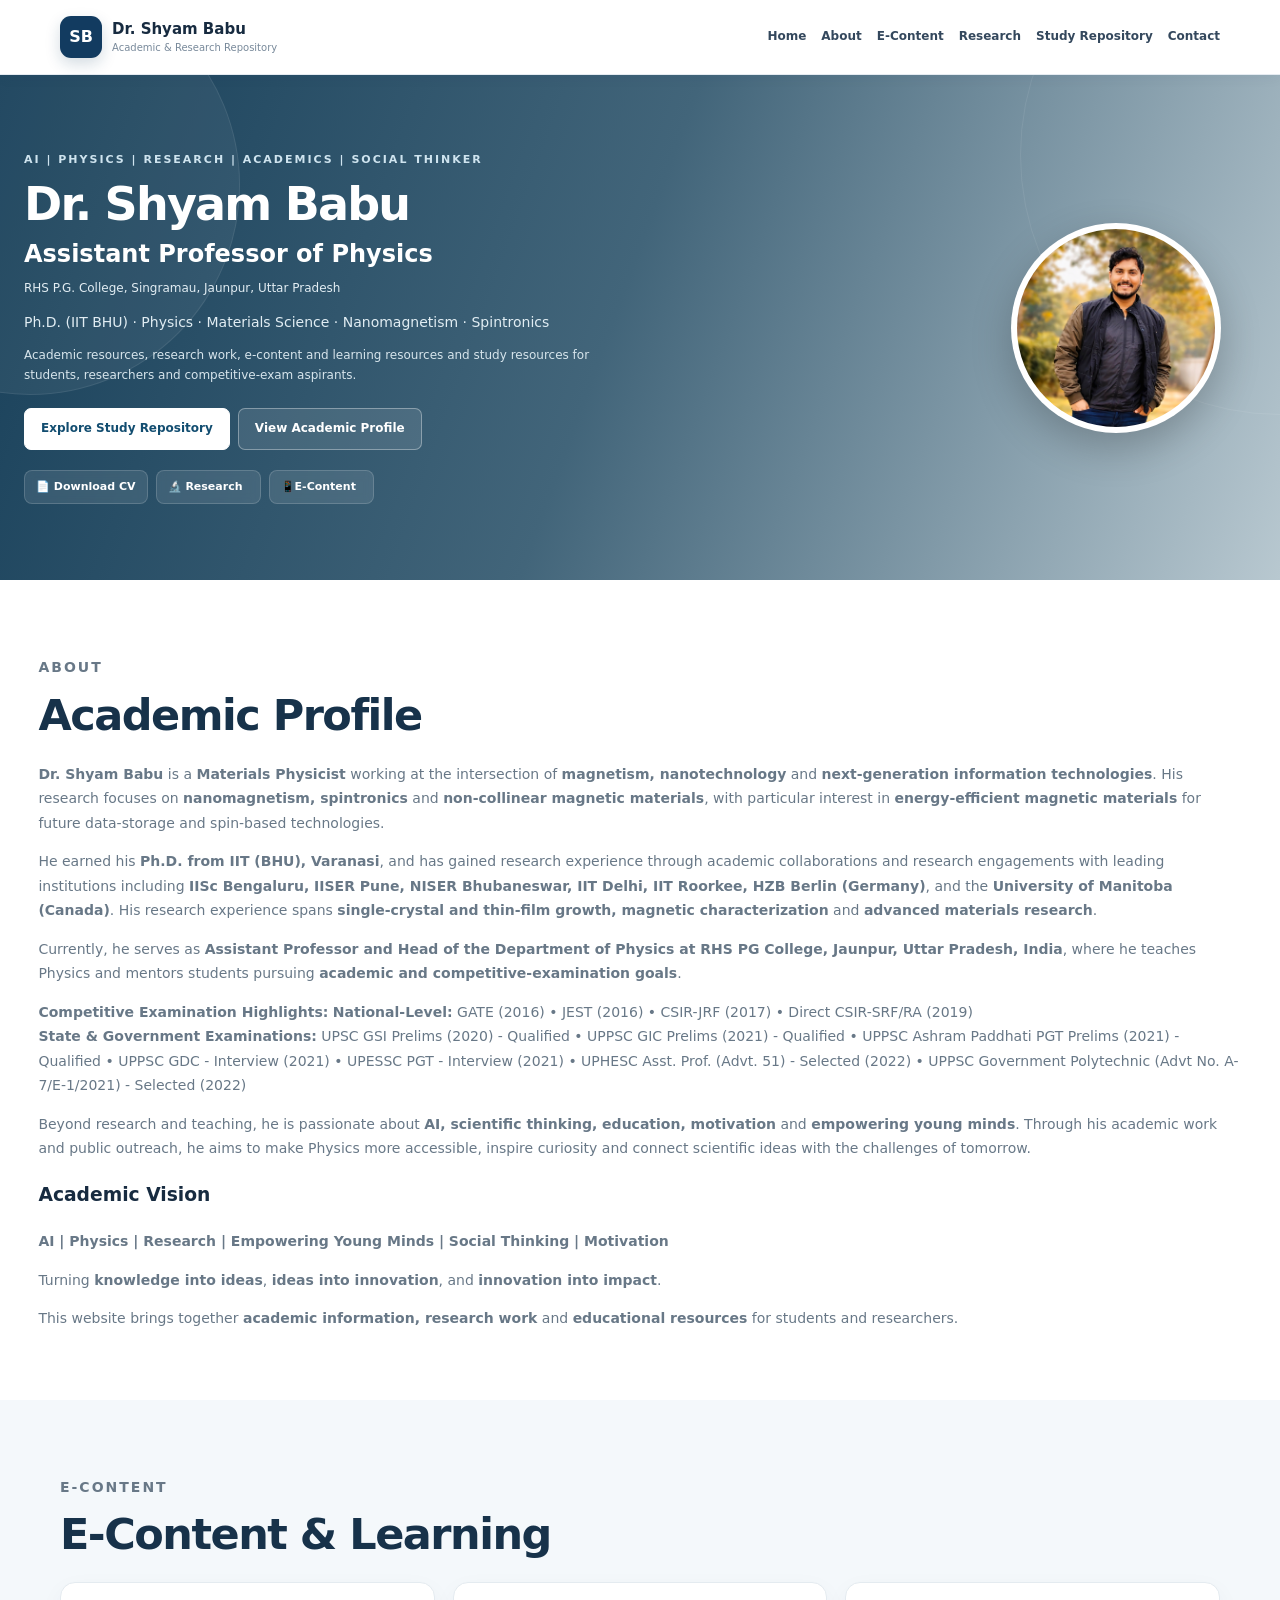
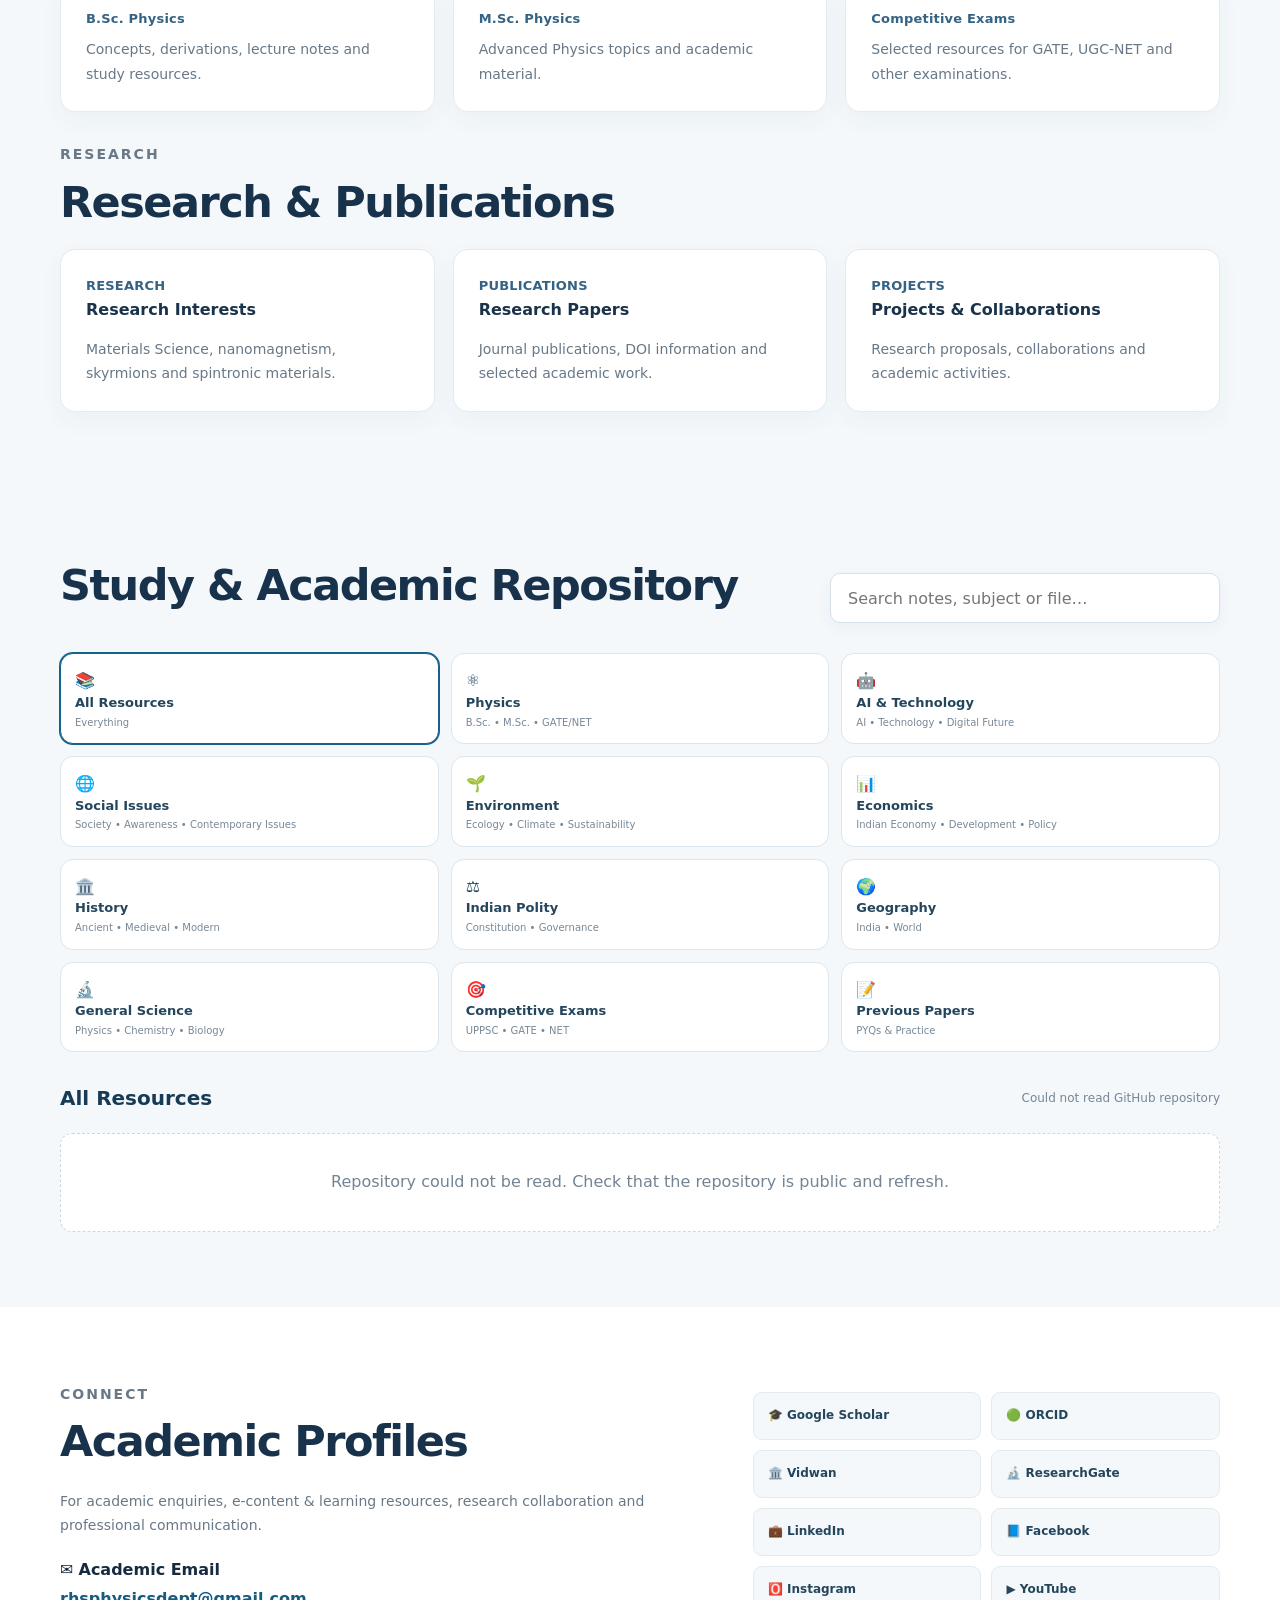
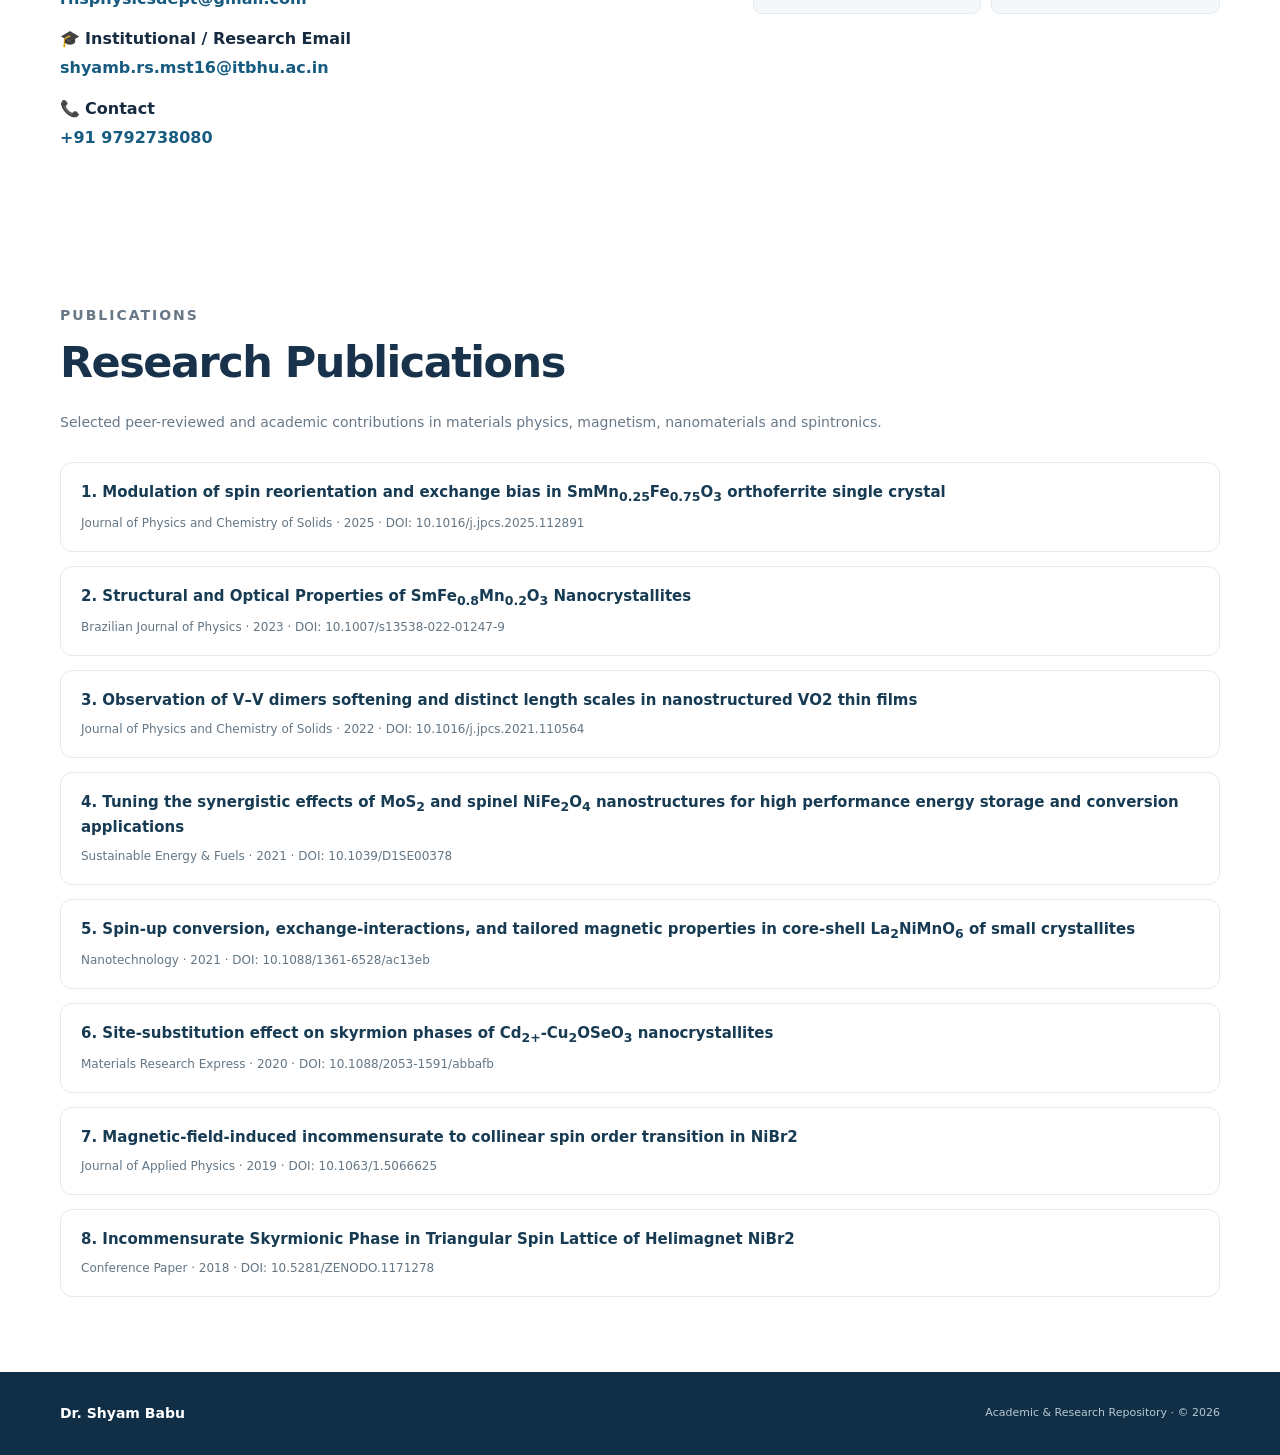
==== index.html @ 3d2bdc1f "Change PDF links to Google Drive Updated PDF links to point to Google Drive instead of GitHub." ====
<!doctype html>
<html lang="en">
<head>
<meta charset="utf-8">

<meta name="viewport"
      content="width=device-width, initial-scale=1">

<!-- Primary SEO -->
<title>Dr. Shyam Babu | Assistant Professor of Physics | Academic & Research</title>

<meta name="description"
      content="Dr. Shyam Babu, Assistant Professor of Physics at RHS P.G. College, Jaunpur. Explore academic profile, research publications, nanomagnetism, spintronics, e-content and learning resources and study materials.">

<meta name="author" content="Dr. Shyam Babu">

<meta name="robots"
      content="index, follow">

<!-- Canonical URL -->
<link rel="canonical"
      href="https://drshyambabu.in/">

<!-- Open Graph / Facebook / WhatsApp -->
<meta property="og:type"
      content="website">

<meta property="og:title"
      content="Dr. Shyam Babu | Assistant Professor of Physics">

<meta property="og:description"
      content="Academic profile, research publications, e-content and learning resources and study materials of Dr. Shyam Babu.">

<meta property="og:url"
      content="https://drshyambabu.in/">

<meta property="og:image"
      content="https://drshyambabu.in/profile.jpg">

<meta property="og:image:alt"
      content="Dr. Shyam Babu">

<meta property="og:site_name"
      content="Dr. Shyam Babu">

<!-- Twitter / X -->
<meta name="twitter:card"
      content="summary_large_image">

<meta name="twitter:title"
      content="Dr. Shyam Babu | Assistant Professor of Physics">

<meta name="twitter:description"
      content="Academic profile, research publications, e-content and learning resources and study materials.">

<meta name="twitter:image"
      content="https://drshyambabu.in/profile.jpg">

<meta name="twitter:image:alt"
      content="Dr. Shyam Babu">

<!-- Academic Person Structured Data -->
<script type="application/ld+json">
{
  "@context": "https://schema.org",
  "@graph": [

    {
      "@type": "Person",
      "@id": "https://drshyambabu.in/#person",
      "name": "Dr. Shyam Babu",
      "url": "https://drshyambabu.in/",
      "image": "https://drshyambabu.in/profile.jpg",
      "jobTitle": "Assistant Professor of Physics",
      "description": "Assistant Professor of Physics, academic researcher and educator working in materials physics, nanomagnetism and spintronics.",
      "worksFor": {
        "@type": "CollegeOrUniversity",
        "name": "RHS P.G. College",
        "address": {
          "@type": "PostalAddress",
          "addressLocality": "Singramau",
          "addressRegion": "Uttar Pradesh",
          "addressCountry": "IN"
        }
      },
      "alumniOf": {
        "@type": "CollegeOrUniversity",
        "name": "Indian Institute of Technology (BHU), Varanasi"
      },
      "sameAs": [
        "https://scholar.google.com/citations?hl=en&user=-Z7cWC0AAAAJ",
        "https://orcid.org/0000-0002-2892-9175",
        "https://www.researchgate.net/profile/Shyam-Babu-5",
        "https://www.linkedin.com/in/dr-shyam-babu-22aa5a166",
        "https://www.facebook.com/share/1D27x9dLiP/",
        "https://www.instagram.com/babushyamonline14",
        "https://youtube.com/@shyamnpriya"
      ]
    },

    {
      "@type": "WebSite",
      "@id": "https://drshyambabu.in/#website",
      "url": "https://drshyambabu.in/",
      "name": "Dr. Shyam Babu | Academic & Research Repository",
      "description": "Academic profile, research publications, e-content and learning resources and study materials.",
      "publisher": {
        "@id": "https://drshyambabu.in/#person"
      }
    },

    {
      "@type": "WebPage",
      "@id": "https://drshyambabu.in/#webpage",
      "url": "https://drshyambabu.in/",
      "name": "Dr. Shyam Babu | Assistant Professor of Physics | Academic & Research",
      "description": "Academic profile, research publications, e-content and learning resources and study materials of Dr. Shyam Babu.",
      "isPartOf": {
        "@id": "https://drshyambabu.in/#website"
      },
      "about": {
        "@id": "https://drshyambabu.in/#person"
      }
    }

  ]
}
</script>

<link rel="stylesheet" href="style.css">

</head>
<body>

<header>
<div class="container nav">

<a class="brand" href="#home">
<b class="logo">SB</b>
<span>
<strong>Dr. Shyam Babu</strong>
<small>Academic & Research Repository</small>
</span>
</a>

<button id="menu">☰</button>

<nav>
<a href="#home">Home</a>
<a href="#about">About</a>
<a href="#e-content">E-Content</a>
<a href="#publications">Research</a>
<a href="#repository">Study Repository</a>
<a href="#contact">Contact</a>
</nav>

</div>
</header>


<main>

<!-- HOME -->
<section id="home" class="hero">

  <div class="container heroGrid">

    <div class="heroContent">

    <p class="eyebrow">AI | PHYSICS | RESEARCH | Academics | SOCIAL THINKER</p>

      <h1>Dr. Shyam Babu</h1>

      <h2>Assistant Professor of Physics</h2>

      <p class="heroAffiliation">
        RHS P.G. College, Singramau, Jaunpur, Uttar Pradesh
      </p>

      <p class="lead">
        Ph.D. (IIT BHU) · Physics · Materials Science · Nanomagnetism · Spintronics
      </p>

      <p class="heroText">
        Academic resources, research work, e-content and learning resources and study
        resources for students, researchers and competitive-exam aspirants.
      </p>

      <div class="heroButtons">
        <a class="btn" href="#repository">
          Explore Study Repository
        </a>

        <a class="btn light" href="#about">
          View Academic Profile
        </a>
      </div>

      <div class="heroHighlights">

    <!-- DOWNLOAD CV -->
    <div class="hero-stat">
        <a href="cv.pdf" target="_blank">
            <strong>📄 Download CV</strong>
        </a>
    </div>

    <!-- RESEARCH -->
    <div class="hero-stat">
        <a href="#publications">
            <strong>🔬 Research</strong>
        </a>
    </div>

    <!-- E-CONTENT -->
    <div class="hero-stat">
        <a href="#e-content">
            <strong> 📱E-Content</strong>
        </a>
    </div>

</div>

    </div>
<div class="heroProfile">

  <div class="profileImageBox">
    <img
      src="profile.jpg"
      alt="Dr. Shyam Babu"
    >
  </div>

  </div>

</div>

</section>

<!-- ABOUT -->
<section id="about" class="section">

<div class="container two">

<div>

<p class="eyebrow">ABOUT</p>

<h2>Academic Profile</h2>

<p>
        <strong>Dr. Shyam Babu</strong> is a <strong>Materials Physicist</strong>
        working at the intersection of <strong>magnetism, nanotechnology</strong>
        and <strong>next-generation information technologies</strong>.
       His research focuses on <strong>nanomagnetism, spintronics</strong> and
        <strong>non-collinear magnetic materials</strong>, with particular interest
        in <strong>energy-efficient magnetic materials</strong> for future
        data-storage and spin-based technologies.
    </p>

    <p>
        He earned his <strong>Ph.D. from IIT (BHU), Varanasi</strong>, and has
        gained research experience through academic collaborations and research
        engagements with leading institutions including
        <strong>IISc Bengaluru, IISER Pune, NISER Bhubaneswar, IIT Delhi,
        IIT Roorkee, HZB Berlin (Germany)</strong>, and the
        <strong>University of Manitoba (Canada)</strong>. His research experience
        spans <strong>single-crystal and thin-film growth, magnetic
        characterization</strong> and <strong>advanced materials research</strong>.
    </p>

    <p>
        Currently, he serves as <strong>Assistant Professor and Head of the
        Department of Physics at RHS PG College, Jaunpur, Uttar Pradesh,
        India</strong>, where he teaches Physics and mentors students pursuing
        <strong>academic and competitive-examination goals</strong>.
    </p>

<p>
  <strong>Competitive Examination Highlights:</strong>
  <strong>National-Level:</strong>
  GATE (2016) • JEST (2016) • CSIR-JRF (2017) • Direct CSIR-SRF/RA (2019)
  <br>
  <strong>State &amp; Government Examinations:</strong>
  UPSC GSI Prelims (2020) - Qualified • UPPSC GIC Prelims (2021) - Qualified • UPPSC Ashram Paddhati PGT Prelims (2021) - Qualified • UPPSC GDC - Interview (2021) • UPESSC PGT - Interview (2021) • UPHESC Asst. Prof. (Advt. 51) - Selected (2022) • UPPSC Government Polytechnic (Advt No. A-7/E-1/2021) - Selected (2022)
</p>
  
    <p>
        Beyond research and teaching, he is passionate about
        <strong>AI, scientific thinking, education, motivation</strong> and
        <strong>empowering young minds</strong>. Through his academic work and
        public outreach, he aims to make Physics more accessible, inspire
        curiosity and connect scientific ideas with the challenges of tomorrow.
    </p>


    <!-- =========================
         ACADEMIC VISION
         ========================= -->

    <div class="academicvision-box">

        <h3>Academic Vision</h3>

        <p class="academic-vision-keywords">
            <strong>
                AI | Physics | Research | Empowering Young Minds |
                Social Thinking | Motivation
            </strong>
        </p>

        <p class="academic-vision-statement">
            Turning 
            <strong>knowledge into ideas</strong>,
            <strong>ideas into innovation</strong>, and
            <strong>innovation into impact</strong>.
        </p>

    </div>


    <!-- =========================
         WEBSITE PURPOSE
         ========================= -->

    <p class="website-purpose">
        This website brings together <strong>academic information,
        research work</strong> and <strong>educational resources</strong>
        for students and researchers.
</p>

</div>

</div>

</section>


<!-- E-CONTENT-->
<section id="e-content" class="section soft">

<div class="container">

<p class="eyebrow">E-CONTENT</p>

<h2>E-Content & Learning</h2>

<div class="grid3">

<article class="card" 
onclick="openUGContent()">

<b>B.Sc. Physics</b>

<p>
Concepts, derivations, lecture notes and study resources.
</p>

</article>


<article class="card">

<b>M.Sc. Physics</b>

<p>
Advanced Physics topics and academic material.
</p>

</article>


<article class="card">

<b>Competitive Exams</b>

<p>
Selected resources for GATE, UGC-NET and other examinations.
</p>

</article>

</div>

</div>


<!-- UG E-CONTENT -->
<div id="ugContent" class="ug-econtent" style="display:none;">

<div class="container">

<div class="section-head">

<p class="eyebrow">E-CONTENT</p>

<h2>Classical Mechanics — UG E-Content</h2>

<p>
Four-quadrant learning resources for undergraduate Physics.
</p>

</div>


<div class="cm-table-wrap">

<table class="cm-table">

<thead>
<tr>

<th>Module</th>

<th>
Q1<br>
Video Lecture
</th>

<th>
Q2<br>
PDF / Notes
</th>

<th>
Q3<br>
Web Resources
</th>

<th>
Q4<br>
Quiz / Self-Assessment
</th>

</tr>
</thead>


<tbody>


<!-- ===================================================== -->
<!-- MODULE 1 — CONSTRAINED MOTION -->
<!-- ===================================================== -->

<tr class="cm-module-1">

<td>
<strong>1. Constrained Motion</strong>
</td>

<td>
<a href="https://youtu.be/oz0COjVcLbI?si=a_D48dW8eYqAZd7n"
   class="cm-q q1">
YouTube
</a>
</td>

<td>
<a href="https://drive.google.com/file/d/1KLpRHaTwhCG8JriPxHSFrTO_q3T11s3z/view?usp=sharing"
   class="cm-q q2">
PDF / Notes
</a>
</td>

<td>

<div class="cm-q q3">

<a href="https://raw.githubusercontent.com/drshyambabu/drshyambabu.github.io/main/study-material/physics/Classical_Mechanics_Units_1_%26_2_Extended_Lecture_Notes_Dr_Shyam_Babu.pdf"
   target="_blank"
   rel="noopener">
Resource 1
</a>

<a href="https://www.math.toronto.edu/khesin/biblio/GoldsteinPooleSafkoClassicalMechanics.pdf"
   target="_blank"
   rel="noopener">
Resource 2
</a>

<a href="https://www.physics.rutgers.edu/~shapiro/507/book.pdf"
   target="_blank"
   rel="noopener">
Resource 3
</a>

</div>

</td>

<td>
<a href="https://raw.githubusercontent.com/drshyambabu/drshyambabu.github.io/main/study-material/physics/Classical_Mechanics_Units_1_%26_2_Extended_Lecture_Notes_Dr_Shyam_Babu.pdf"
   class="cm-q q4">
Quiz / Self-Assessment
</a>
</td>

</tr>


<!-- ===================================================== -->
<!-- MODULE 2 — LAGRANGIAN FORMALISM -->
<!-- ===================================================== -->

<tr>

<td>
<strong>2. Lagrangian Formalism</strong>
</td>

<td>
<a href="https://youtu.be/oz0COjVcLbI?si=a_D48dW8eYqAZd7n"
   class="cm-q q1">
YouTube
</a>
</td>

<td>
<a href="https://drive.google.com/file/d/1MkrbgOzf6YFNxI0odQnrYdMctdRUMtQf/view?usp=sharing"
   class="cm-q q2">
PDF / Notes
</a>
</td>

<td>

<div class="cm-q q3">

<a href="https://raw.githubusercontent.com/drshyambabu/drshyambabu.github.io/main/study-material/physics/Classical_Mechanics_Units_1_%26_2_Extended_Lecture_Notes_Dr_Shyam_Babu.pdf"
   target="_blank"
   rel="noopener">
Resource 1
</a>

<a href="https://www.math.toronto.edu/khesin/biblio/GoldsteinPooleSafkoClassicalMechanics.pdf"
   target="_blank"
   rel="noopener">
Resource 2
</a>

<a href="https://www.physics.rutgers.edu/~shapiro/507/book.pdf"
   target="_blank"
   rel="noopener">
Resource 3
</a>

</div>

</td>

<td>
<a href="https://raw.githubusercontent.com/drshyambabu/drshyambabu.github.io/main/study-material/physics/Classical_Mechanics_Units_1_%26_2_Extended_Lecture_Notes_Dr_Shyam_Babu.pdf"
   class="cm-q q4">
Quiz / Self-Assessment
</a>
</td>

</tr>


<!-- ===================================================== -->
<!-- MODULE 3 — HAMILTONIAN FORMALISM -->
<!-- ===================================================== -->

<tr>

<td>
<strong>3. Hamiltonian Formalism</strong>
</td>

<td>
<a href="https://youtu.be/oz0COjVcLbI?si=a_D48dW8eYqAZd7n"
   class="cm-q q1">
YouTube
</a>
</td>

<td>
<a href="https://drive.google.com/file/d/1uMeY_xq49daXuk-1EfwByXY_HZ_T0MP1/view?usp=sharing"
   class="cm-q q2">
PDF / Notes
</a>
</td>

<td>

<div class="cm-q q3">

<a href="https://raw.githubusercontent.com/drshyambabu/drshyambabu.github.io/main/study-material/physics/Classical_Mechanics_Units_1_%26_2_Extended_Lecture_Notes_Dr_Shyam_Babu.pdf"
   target="_blank"
   rel="noopener">
Resource 1
</a>

<a href="https://www.math.toronto.edu/khesin/biblio/GoldsteinPooleSafkoClassicalMechanics.pdf"
   target="_blank"
   rel="noopener">
Resource 2
</a>

<a href="https://www.physics.rutgers.edu/~shapiro/507/book.pdf"
   target="_blank"
   rel="noopener">
Resource 3
</a>

</div>

</td>

<td>
<a href="https://raw.githubusercontent.com/drshyambabu/drshyambabu.github.io/main/study-material/physics/Classical_Mechanics_Units_1_%26_2_Extended_Lecture_Notes_Dr_Shyam_Babu.pdf"
   class="cm-q q4">
Quiz / Self-Assessment
</a>
</td>

</tr>


<!-- ===================================================== -->
<!-- MODULE 4 — CENTRAL FORCE -->
<!-- ===================================================== -->

<tr>

<td>
<strong>4. Central Force</strong>
</td>

<td>
<a href="https://youtu.be/oz0COjVcLbI?si=a_D48dW8eYqAZd7n"
   class="cm-q q1">
YouTube
</a>
</td>

<td>
<a href="https://raw.githubusercontent.com/drshyambabu/drshyambabu.github.io/main/study-material/physics/Classical_Mechanics_Units_1_%26_2_Extended_Lecture_Notes_Dr_Shyam_Babu.pdf"
   class="cm-q q2">
PDF / Notes
</a>
</td>

<td>

<div class="cm-q q3">

<a href="https://drive.google.com/file/d/112aqzrovCUnECzUO9vub9wl64hKwYAv1/view?usp=sharing"
   target="_blank"
   rel="noopener">
Resource 1
</a>

<a href="https://www.math.toronto.edu/khesin/biblio/GoldsteinPooleSafkoClassicalMechanics.pdf"
   target="_blank"
   rel="noopener">
Resource 2
</a>

<a href="https://www.physics.rutgers.edu/~shapiro/507/book.pdf"
   target="_blank"
   rel="noopener">
Resource 3
</a>

</div>

</td>

<td>
<a href="https://raw.githubusercontent.com/drshyambabu/drshyambabu.github.io/main/study-material/physics/Classical_Mechanics_Units_1_%26_2_Extended_Lecture_Notes_Dr_Shyam_Babu.pdf"
   class="cm-q q4">
Quiz / Self-Assessment
</a>
</td>

</tr>


</tbody>

</table>

</div>

</div>

</div>
<!-- RESEARCH -->

<div class="container">

<p class="eyebrow">RESEARCH</p>

<h2>Research & Publications</h2>

<div class="grid3">

<!-- RESEARCH INTERESTS -->
<a href="#publications" class="card">

<b>RESEARCH</b>

<h3>Research Interests</h3>

<p>
Materials Science, nanomagnetism, skyrmions and spintronic materials.
</p>

</a>


<!-- PUBLICATIONS -->
<a href="#publications" class="card">

<b>PUBLICATIONS</b>

<h3>Research Papers</h3>

<p>
Journal publications, DOI information and selected academic work.
</p>

</a>


<!-- PROJECTS -->
<a class="card">

<b>PROJECTS</b>

<h3>Projects & Collaborations</h3>

<p>
Research proposals, collaborations and academic activities.
</p>

</a>

</div>

</div>

</section>

<!-- STUDY REPOSITORY -->
<section id="repository" class="section soft">

<div class="container">

<div class="repoTop">

<div>

<h2>Study & Academic Repository</h2>

</div>

<input
id="search"
placeholder="Search notes, subject or file…"
>

</div>


<div id="categories" class="categories">

<button class="active" data-cat="all">
📚 <b>All Resources</b>
<small>Everything</small>
</button>


<button data-cat="physics">
⚛️ <b>Physics</b>
<small>B.Sc. • M.Sc. • GATE/NET</small>
</button>

<button data-cat="ai-technology">
    🤖 <b>AI &amp; Technology</b>
    <small>AI • Technology • Digital Future</small>
</button>

  
<button data-cat="social-issues">
🌐  <b>Social Issues</b>
<small>Society • Awareness • Contemporary Issues</small>
</button>

<button data-cat="environment">
    🌱 <b>Environment</b>
    <small>Ecology • Climate • Sustainability</small>
</button>

<button data-cat="economics">
    📊 <b>Economics</b>
    <small>Indian Economy • Development • Policy</small>
</button>
<button data-cat="history">
🏛️ <b>History</b>
<small>Ancient • Medieval • Modern</small>
</button>


<button data-cat="polity">
⚖️ <b>Indian Polity</b>
<small>Constitution • Governance</small>
</button>


<button data-cat="geography">
🌍 <b>Geography</b>
<small>India • World</small>
</button>


<button data-cat="general-science">
🔬 <b>General Science</b>
<small>Physics • Chemistry • Biology</small>
</button>


<button data-cat="competitive-exams">
🎯 <b>Competitive Exams</b>
<small>UPPSC • GATE • NET</small>
</button>


<button data-cat="previous-papers">
  📝 <b>Previous Papers</b>
  <small>PYQs & Practice</small>
</button>

</div>


<!-- ALL RESOURCES -->

<div class="repoBar">

  <h3 id="heading">All Resources</h3>

  <span id="status">Loading repository…</span>

</div>

<div id="resources" class="resources"></div>

<div id="empty" class="empty" hidden>
  No resources found. Upload a PDF to one of the
  study-material folders and refresh.
</div>


</div>

</section>


<!-- ACADEMIC PROFILES -->

<section id="contact" class="section">
  <div class="container contact">

    <div>
      <p class="eyebrow">CONNECT</p>
      <h2>Academic Profiles</h2>

      <p>
        For academic enquiries, e-content & learning resources, research
        collaboration and professional communication.
      </p>

      <div style="margin-top:18px; line-height:1.8;">

        <div>
          ✉️ <strong>Academic Email</strong><br>
          <a href="mailto:rhsphysicsdept@gmail.com">
            rhsphysicsdept@gmail.com
          </a>
        </div>

        <div style="margin-top:12px;">
          🎓 <strong>Institutional / Research Email</strong><br>
          <a href="mailto:shyamb.rs.mst16@itbhu.ac.in">
            shyamb.rs.mst16@itbhu.ac.in
          </a>
        </div>

        <div style="margin-top:12px;">
          📞 <strong>Contact</strong><br>
          <a href="tel:+919792738070">
            +91 9792738080
          </a>
        </div>

      </div>
    </div>

    <div class="links">

      <a href="https://scholar.google.com/citations?hl=en&user=-Z7cWC0AAAAJ"
         target="_blank" rel="noopener">
        🎓 Google Scholar
      </a>

      <a href="https://orcid.org/0000-0002-2892-9175"
         target="_blank" rel="noopener">
        🟢 ORCID
      </a>

      <a href="#" target="_blank" rel="noopener">
        🏛️ Vidwan
      </a>

      <a href="https://www.researchgate.net/profile/Shyam-Babu-5"
         target="_blank" rel="noopener">
        🔬 ResearchGate
      </a>

      <a href="https://www.linkedin.com/in/dr-shyam-babu-22aa5a166"
         target="_blank" rel="noopener">
        💼 LinkedIn
      </a>

      <a href="https://www.facebook.com/share/1D27x9dLiP/"
         target="_blank" rel="noopener">
        📘 Facebook
      </a>

      <a href="https://www.instagram.com/babushyamonline14"
         target="_blank" rel="noopener">
         🅾️ Instagram 
      </a>

      
      <a href="https://youtube.com/@shyamnpriya?si=dmoprY0XbC-ag8hg"
         target="_blank" rel="noopener">
        ▶️ YouTube 
      </a>


    </div>

  </div>
</section>

</main>

  
<!-- RESEARCH PUBLICATIONS -->
<section id="publications" class="section publications-section">

  <div class="container">

    <p class="eyebrow">PUBLICATIONS</p>

    <h2>Research Publications</h2>

    <p class="section-intro">
      Selected peer-reviewed and academic contributions in materials physics,
      magnetism, nanomaterials and spintronics.
    </p>

    <div class="publication-list">

      <a class="publication-card"
         href="https://doi.org/10.1016/j.jpcs.2025.112891"
         target="_blank"
         rel="noopener">
        <strong>
          1. Modulation of spin reorientation and exchange bias in
          SmMn<sub>0.25</sub>Fe<sub>0.75</sub>O<sub>3</sub> orthoferrite single crystal
        </strong>
        <small>
          Journal of Physics and Chemistry of Solids · 2025 ·
          DOI: 10.1016/j.jpcs.2025.112891
        </small>
      </a>


      <a class="publication-card"
         href="https://doi.org/10.1007/s13538-022-01247-9"
         target="_blank"
         rel="noopener">
        <strong>
          2. Structural and Optical Properties of
          SmFe<sub>0.8</sub>Mn<sub>0.2</sub>O<sub>3</sub> Nanocrystallites
        </strong>
        <small>
          Brazilian Journal of Physics · 2023 ·
          DOI: 10.1007/s13538-022-01247-9
        </small>
      </a>


      <a class="publication-card"
         href="https://doi.org/10.1016/j.jpcs.2021.110564"
         target="_blank"
         rel="noopener">
        <strong>
          3. Observation of V–V dimers softening and distinct length scales
          in nanostructured VO2 thin films
        </strong>
        <small>
          Journal of Physics and Chemistry of Solids · 2022 ·
          DOI: 10.1016/j.jpcs.2021.110564
        </small>
      </a>


      <a class="publication-card"
         href="https://doi.org/10.1039/D1SE00378"
         target="_blank"
         rel="noopener">
        <strong>
          4. Tuning the synergistic effects of MoS<sub>2</sub> and spinel NiFe<sub>2</sub>O<sub>4</sub>
          nanostructures for high performance energy storage and
          conversion applications
        </strong>
        <small>
          Sustainable Energy &amp; Fuels · 2021 ·
          DOI: 10.1039/D1SE00378
        </small>
      </a>


      <a class="publication-card"
         href="https://doi.org/10.1088/1361-6528/ac13eb"
         target="_blank"
         rel="noopener">
        <strong>
          5. Spin-up conversion, exchange-interactions, and tailored
          magnetic properties in core-shell La<sub>2</sub>NiMnO<sub>6</sub> of small crystallites
        </strong>
        <small>
          Nanotechnology · 2021 ·
          DOI: 10.1088/1361-6528/ac13eb
        </small>
      </a>


      <a class="publication-card"
         href="https://doi.org/10.1088/2053-1591/abbafb"
         target="_blank"
         rel="noopener">
        <strong>
          6. Site-substitution effect on skyrmion phases of
          Cd<sub>2+</sub>-Cu<sub>2</sub>OSeO<sub>3</sub> nanocrystallites
        </strong>
        <small>
          Materials Research Express · 2020 ·
          DOI: 10.1088/2053-1591/abbafb
        </small>
      </a>


      <a class="publication-card"
         href="https://doi.org/10.1063/1.5066625"
         target="_blank"
         rel="noopener">
        <strong>
          7. Magnetic-field-induced incommensurate to collinear spin
          order transition in NiBr2
        </strong>
        <small>
          Journal of Applied Physics · 2019 ·
          DOI: 10.1063/1.5066625
        </small>
      </a>


      <a class="publication-card"
         href="https://doi.org/10.5281/ZENODO.1171278"
         target="_blank"
         rel="noopener">
        <strong>
          8. Incommensurate Skyrmionic Phase in Triangular Spin Lattice
          of Helimagnet NiBr2
        </strong>
        <small>
          Conference Paper · 2018 ·
          DOI: 10.5281/ZENODO.1171278
        </small>
      </a>

    </div>

  </div>

</section>
<footer>

<div class="container">

<b>Dr. Shyam Babu</b>

<small>
Academic & Research Repository · ©
<span id="year"></span>
</small>

</div>

</footer>


<script src="script.js"></script>

</body>
</html>
---- style.css ----
/* =========================================================
   DR. SHYAM BABU
   CLEAN INTERNATIONAL ACADEMIC WEBSITE
   COMPLETE RESPONSIVE STYLESHEET
========================================================= */


/* =========================================================
   GLOBAL RESET
========================================================= */

*,
*::before,
*::after{
  box-sizing:border-box;
}

html{
  width:100%;
  max-width:100%;
  margin:0;
  padding:0;

  scroll-behavior:smooth;
  scroll-padding-top:80px;

  overflow-x:hidden;
}

body{
  width:100%;
  max-width:100%;
  min-width:0;

  margin:0;
  padding:0;

  font-family:
    Inter,
    system-ui,
    -apple-system,
    "Segoe UI",
    Roboto,
    Arial,
    sans-serif;

  color:#172b40;
  background:#ffffff;

  line-height:1.65;

  -webkit-font-smoothing:antialiased;
  text-rendering:optimizeLegibility;

  overflow-x:hidden;
}

img{
  max-width:100%;
}

a{
  text-decoration:none;
  color:inherit;
}

button,
input{
  font:inherit;
}

button{
  cursor:pointer;
}


/* =========================================================
   COMMON CONTAINER
========================================================= */

.container{
  width:min(1160px,92%);
  max-width:1160px;

  margin-left:auto;
  margin-right:auto;
}


/* =========================================================
   HEADER
========================================================= */

header{
  position:sticky;
  top:0;
  z-index:1000;

  width:100%;
  max-width:100%;

  background:rgba(255,255,255,.97);

  border-bottom:1px solid #e5ebf1;

  box-shadow:
    0 2px 14px rgba(20,50,80,.05);

  backdrop-filter:blur(10px);
}

.nav{
  min-height:74px;

  display:flex;
  align-items:center;
  justify-content:space-between;

  gap:20px;
}


/* =========================================================
   BRAND
========================================================= */

.brand{
  display:flex;
  align-items:center;

  gap:10px;

  color:#172b40;

  min-width:0;
}

.brand strong{
  display:block;

  font-size:15px;
  font-weight:800;

  line-height:1.2;
}

.brand small{
  display:block;

  color:#78899a;

  font-size:10px;

  margin-top:3px;

  line-height:1.3;
}

.logo{
  width:42px;
  height:42px;

  flex:0 0 42px;

  border-radius:11px;

  display:grid;
  place-items:center;

  background:#123b60;

  color:#ffffff;

  font-weight:800;

  box-shadow:
    0 6px 15px rgba(18,59,96,.18);
}


/* =========================================================
   DESKTOP NAVIGATION
========================================================= */

.nav nav{
  display:flex;
  align-items:center;

  gap:22px;
}

.nav nav a{
  position:relative;

  color:#34485d;

  font-size:13px;
  font-weight:650;

  white-space:nowrap;

  transition:
    color .2s ease;
}

.nav nav a:hover{
  color:#0d5b89;
}

.nav nav a::after{
  content:"";

  position:absolute;

  left:0;
  bottom:-7px;

  width:0;
  height:2px;

  background:#0d5b89;

  transition:
    width .2s ease;
}

.nav nav a:hover::after{
  width:100%;
}


/* =========================================================
   MOBILE MENU BUTTON
========================================================= */

#menu{
  display:none;

  border:0;
  background:transparent;

  color:#123b60;

  font-size:28px;

  line-height:1;

  padding:5px;

  cursor:pointer;
}


/* =========================================================
   HERO
========================================================= */

.hero{
  position:relative;

  width:100%;
  max-width:100%;
  margin:0;
  box-sizing:border-box;
  overflow:hidden;

  color:#ffffff;

  background:
    linear-gradient(
      110deg,
      #173f59 0%,
      #42657a 48%,
      #b8c8d0 100%
    );

  min-height:505px;

  display:flex;
  align-items:center;
}


/* subtle scientific background */

.hero::before{
  content:"";

  position:absolute;

  width:420px;
  height:420px;

  left:-180px;
  top:-100px;

  border-radius:50%;

  background:
    rgba(255,255,255,.055);

  border:
    1px solid rgba(255,255,255,.08);
}

.hero::after{
  content:"";

  position:absolute;

  width:520px;
  height:520px;

  right:-260px;
  top:-180px;

  border-radius:50%;

  border:
    1px solid rgba(255,255,255,.08);
}


/* =========================================================
   HERO GRID
========================================================= */

.heroGrid{
  position:relative;
  z-index:2;

  width:100%;
  max-width:100%;

  display:grid;

  grid-template-columns:
    minmax(0,1fr)
    360px;

  gap:55px;

  align-items:center;

  padding-top:65px;
  padding-bottom:65px;
}


/* =========================================================
   HERO CONTENT
========================================================= */

.heroContent{
  min-width:0;
  max-width:700px;
}

.eyebrow{
  margin:0 0 12px;

  color:#718394;

  font-size:11px;

  font-weight:750;

  letter-spacing:2px;

  text-transform:uppercase;
}

.hero .eyebrow{
  color:#cfe4ef;
}

.heroContent h1{
  margin:0;

  color:#ffffff;

  font-size:
    clamp(44px,5vw,70px);

  line-height:1.02;

  letter-spacing:-2.5px;

  font-weight:850;
}

.heroContent h2{
  margin:12px 0 10px;

  color:#ffffff;

  font-size:
    clamp(20px,2vw,28px);

  line-height:1.2;

  font-weight:750;
}

.heroAffiliation{
  margin:0 0 12px;

  color:#e2edf3;

  font-size:14px;

  font-weight:500;
}

.lead{
  margin:0 0 12px;

  color:#e1edf3;

  font-size:14px;

  font-weight:500;
}

.heroText{
  max-width:650px;

  margin:0 0 22px;

  color:#d7e5ec;

  font-size:13px;

  line-height:1.65;
}


/* =========================================================
   HERO BUTTONS
========================================================= */

.heroButtons{
  display:flex;
  flex-wrap:wrap;

  gap:9px;

  margin-bottom:20px;
}

.btn{
  display:inline-flex;

  align-items:center;
  justify-content:center;

  min-height:42px;

  padding:10px 16px;

  border-radius:7px;

  background:#ffffff;

  color:#124d70;

  border:1px solid #ffffff;

  font-size:12px;

  font-weight:750;

  transition:
    transform .2s ease,
    box-shadow .2s ease,
    background .2s ease;
}

.btn:hover{
  transform:translateY(-2px);

  box-shadow:
    0 8px 20px rgba(0,0,0,.15);
}

.btn.light{
  color:#ffffff;

  background:
    rgba(255,255,255,.10);

  border-color:
    rgba(255,255,255,.35);
}


/* =========================================================
   HERO HIGHLIGHTS
========================================================= */

.heroHighlights{
  display:flex;

  flex-wrap:wrap;

  gap:8px;
}

.heroHighlights > div{
  min-width:105px;

  padding:9px 11px;

  border-radius:8px;

  background:
    rgba(255,255,255,.10);

  border:
    1px solid rgba(255,255,255,.16);

  backdrop-filter:blur(5px);
}

.heroHighlights strong{
  display:block;

  color:#ffffff;

  font-size:11px;

  line-height:1.3;
}

.heroHighlights span{
  display:block;

  margin-top:3px;

  color:#d4e2e9;

  font-size:9px;

  line-height:1.35;
}


/* =========================================================
   HERO PROFILE
========================================================= */

.heroProfile{
  width:100%;

  display:flex;

  align-items:center;
  justify-content:center;

  min-width:0;
}


/* =========================================================
   CIRCULAR PROFILE PHOTO
========================================================= */

.profileImageBox{
  width:235px;
  height:235px;

  flex:0 0 235px;

  overflow:hidden;

  border-radius:50%;

  padding:5px;

  background:#ffffff;

  border:1px solid rgba(255,255,255,.7);

  box-shadow:
    0 15px 40px rgba(0,0,0,.22);
}

.profileImageBox img{
  display:block;

  width:100%;
  height:100%;

  max-width:none;

  object-fit:cover;

  object-position:center center;

  border-radius:50%;
}


/* =========================================================
   GENERAL SECTIONS
========================================================= */

section{
  width:100%;
  max-width:100%;

  overflow:hidden;
}

.section{
  padding:75px 0;
}

.section h2{
  margin:0 0 24px;

  color:#17324a;

  font-size:
    clamp(30px,3.5vw,43px);

  line-height:1.08;

  letter-spacing:-1.5px;

  font-weight:800;
}

.section p{
  color:#687887;

  font-size:14px;

  line-height:1.75;
}


/* =========================
   ABOUT SECTION — FULL WIDTH
   ========================= */

#about .about-content {
    width: 100%;
    max-width: 100%;
}

#about .about-content p {
    width: 100%;
    max-width: 100%;
    text-align: justify;
    text-justify: inter-word;
}

/* Remove any two-column restriction */
#about{
    display:block;
    padding-bottom:55px;
}

#about > * {
    max-width: 100%;
}

/* =========================================================
   CARDS
========================================================= */

.card{
  min-width:0;

  background:#ffffff;

  border:
    1px solid #e4ebf0;

  border-radius:15px;

  padding:25px;

  box-shadow:
    0 8px 25px rgba(30,60,90,.045);

  transition:
    transform .2s ease,
    box-shadow .2s ease,
    border-color .2s ease;
}

.card:hover{
  transform:translateY(-3px);

  border-color:#d2e0e8;

  box-shadow:
    0 14px 30px rgba(30,60,90,.08);
}

.card h3{
  margin:0 0 14px;

  color:#1a334a;

  font-size:16px;
}

.card p{
  margin:8px 0 0;
}

.card > b{
  display:block;

  color:#356384;

  font-size:13px;

  letter-spacing:.2px;
}


/* =========================================================
   RESEARCH INTEREST TAGS
========================================================= */

.tags{
  display:flex;

  flex-wrap:wrap;

  gap:8px;
}

.tags span{
  display:inline-flex;

  align-items:center;

  padding:6px 10px;

  border-radius:999px;

  background:#edf5f9;

  color:#42657d;

  border:1px solid #e0ebf1;

  font-size:10px;

  line-height:1.2;
}


/* =========================================================
   E-CONTENT 
========================================================= */

.soft{
  background:#f4f8fb;
}

.grid3{
  width:100%;

  display:grid;

  grid-template-columns:
    repeat(3,minmax(0,1fr));

  gap:18px;
}

.grid3 .card{
  height:100%;
}


/* =========================================================
   RESEARCH
========================================================= */

#research{
  background:#ffffff;
}


/* =========================================================
   REPOSITORY
========================================================= */

#repository{
  background:#f4f8fb;
}

.repoTop{
  display:grid;

  grid-template-columns:
    minmax(0,1fr)
    minmax(280px,390px);

  gap:35px;

  align-items:end;

  margin-bottom:30px;
}

.repoTop > div{
  min-width:0;
}

.repoTop h2{
  margin-bottom:15px;
}

.repoTop p{
  max-width:700px;
}

#search{
  width:100%;

  min-width:0;

  height:50px;

  padding:0 17px;

  border:
    1px solid #d5e0e7;

  border-radius:10px;

  background:#ffffff;

  color:#1c3448;

  outline:none;

  box-shadow:
    0 5px 18px rgba(30,60,90,.04);

  transition:
    border-color .2s ease,
    box-shadow .2s ease;
}

#search:focus{
  border-color:#4d83a2;

  box-shadow:
    0 0 0 3px rgba(43,105,139,.10);
}


/* =========================================================
   REPOSITORY CATEGORIES
========================================================= */

.categories{
  width:100%;

  display:grid;

  grid-template-columns:
    repeat(3,minmax(0,1fr));

  gap:12px;

  margin-bottom:30px;
}

.categories button{
  min-width:0;

  min-height:82px;

  padding:14px;

  text-align:left;

  border:
    1px solid #dce6ec;

  border-radius:13px;

  background:#ffffff;

  color:#24465d;

  transition:
    border-color .2s ease,
    box-shadow .2s ease,
    transform .2s ease;
}

.categories button:hover{
  transform:translateY(-2px);

  border-color:#a9c6d7;

  box-shadow:
    0 8px 20px rgba(30,60,90,.06);
}

.categories button.active{
  border-color:#17618a;

  box-shadow:
    0 0 0 1px #17618a;
}

.categories b{
  display:block;

  font-size:13px;

  line-height:1.3;
}

.categories small{
  display:block;

  margin-top:4px;

  color:#788896;

  font-size:10px;

  line-height:1.35;
}


/* =========================================================
   REPOSITORY BAR
========================================================= */

.repoBar{
  display:flex;

  align-items:center;
  justify-content:space-between;

  gap:15px;

  margin-bottom:18px;
}

.repoBar h3{
  margin:0;

  color:#173b54;

  font-size:20px;
}

#status{
  color:#758696;

  font-size:12px;
}


/* =========================================================
   RESOURCES
========================================================= */

.resources{
  width:100%;

  display:grid;

  grid-template-columns:
    repeat(3,minmax(0,1fr));

  gap:18px;
}

.resources > *{
  min-width:0;
  max-width:100%;
}
.resource{
  display:flex;
  align-items:flex-start;
  gap:10px;

  min-width:0;

  padding:4px 0;

  color:#17324a;

  text-decoration:none;

  transition:
    color .2s ease,
    transform .2s ease;
}

.resource .icon{
  flex:0 0 auto;

  font-size:15px;

  line-height:1.4;

  margin-top:1px;
}

.resource > div{
  min-width:0;
}

.resource b{
  display:block;

  color:#17324a;

  font-size:13px;
  font-weight:650;

  line-height:1.45;

  margin:0 0 3px;

  overflow-wrap:anywhere;
}

.resource small{
  display:block;

  color:#71808c;

  font-size:10px;

  line-height:1.4;
}

.resource:hover{
  color:#0d5b89;
}

.resource:hover b{
  color:#0d5b89;
}


/* =========================================================
   EMPTY STATE
========================================================= */

.empty{
  padding:35px 20px;

  text-align:center;

  color:#748492;

  background:#ffffff;

  border:
    1px dashed #cbd9e1;

  border-radius:12px;
}


/* =========================================================
   TIP
========================================================= */

.tip{
  margin-top:25px;

  padding:15px 17px;

  border-radius:10px;

  background:#ffffff;

  border:1px solid #e2eaf0;

  color:#667786;

  font-size:12px;

  line-height:1.6;
}

.tip b{
  color:#234c67;
}


/* =========================================================
   CONTACT
========================================================= */

.contact{
  display:grid;

  grid-template-columns:
    minmax(0,1fr)
    minmax(280px,.75fr);

  gap:70px;

  align-items:start;
}

.contact > div{
  min-width:0;
}

.contact a{
  color:#185b80;

  font-weight:600;
}

.contact a:hover{
  text-decoration:underline;
}


/* =========================================================
   SOCIAL / ACADEMIC LINKS
========================================================= */

.links{
  display:grid;

  grid-template-columns:1fr 1fr;

  gap:10px;
   margin-top:10px;
}

.links a{
  display:flex;

  align-items:center;

  min-height:48px;

  padding:12px 14px;

  background:#f5f8fa;

  border:1px solid #e3ebef;

  border-radius:9px;

  color:#24465d;

  font-size:12px;

  transition:
    background .2s ease,
    transform .2s ease;
}

.links a:hover{
  background:#edf4f8;

  transform:translateY(-2px);
}


/* =========================================================
   FOOTER
========================================================= */

footer{
  width:100%;

  padding:30px 0;

  background:#102f46;

  color:#ffffff;
}

footer .container{
  display:flex;

  align-items:center;
  justify-content:space-between;

  gap:20px;
}

footer b{
  font-size:14px;
}

footer small{
  color:#b7c8d3;

  font-size:11px;
}
/* =========================================================
   LAPTOP — 100% ZOOM VERSION
   Same visual proportions as the preferred 150% view
   ========================================================= */

@media (min-width:1001px) and (max-width:1700px){

  .container{
    width:94%;
    max-width:1160px;
  }

  /* HERO */
  .hero > .container{
    width:100%;
    max-width:100%;
    padding-left:24px;
    padding-right:24px;
  }

  .heroGrid{
    grid-template-columns:
      minmax(0,1fr)
      280px;

    gap:35px;

    padding-top:65px;
    padding-bottom:65px;
  }

  .heroContent{
    width:100%;
    max-width:100%;
  }

  .heroContent h1{
    font-size:46px;
    line-height:1.02;
    letter-spacing:-1.8px;
  }

  .heroContent h2{
    font-size:24px;
  }

  .heroAffiliation{
    font-size:12px;
  }

  .heroText{
    max-width:600px;
    font-size:12px;
  }

  .profileImageBox{
    width:210px;
    height:210px;
    flex-basis:210px;
  }

  .nav nav{
    gap:15px;
  }

  .nav nav a{
    font-size:12px;
  }
}
/* =========================================================
   TABLET
========================================================= */

@media (max-width:1000px){

  .container{
    width:min(94%,1160px);
  }

  .nav nav{
    gap:15px;
  }

  .heroGrid{
    grid-template-columns:
      minmax(0,1fr)
      280px;

    gap:35px;
  }

  .profileImageBox{
    width:210px;
    height:210px;

    flex-basis:210px;
  }

  .two{
    gap:40px;
  }

  .grid3{
    gap:14px;
  }

}


/* =========================================================
   MOBILE — MAIN FIX
========================================================= */

/* Space between E-Content and Research */
#e-content > .ug-econtent + .container{
    margin-top:30px !important;
}
@media (max-width:820px){

  html,
  body{
    width:100% !important;
    max-width:100% !important;
    min-width:0 !important;

    overflow-x:hidden !important;
  }

  main{
    width:100% !important;
    max-width:100% !important;
    min-width:0 !important;

    margin:0 !important;
    padding:0 !important;

    overflow-x:hidden !important;
  }

  header,
  footer,
  section{
    width:100% !important;
    max-width:100% !important;
    min-width:0 !important;

    margin-left:0 !important;
    margin-right:0 !important;
  }


  /* =======================================================
     HEADER
  ======================================================= */

  .nav{
    min-height:70px;

    padding-top:10px;
    padding-bottom:10px;
  }

  .nav nav{
    display:none;
  }

  #menu{
    display:block;
  }
#about .about-content p{
    width:100%;
    max-width:100%;
    text-align:left;
    font-size:14px;
    line-height:1.7;
    margin-bottom:18px;
}

  /* =======================================================
     CONTAINER
  ======================================================= */

  .container{
    width:100% !important;
    max-width:100% !important;
    min-width:0 !important;

    margin-left:auto !important;
    margin-right:auto !important;

    padding-left:24px !important;
    padding-right:24px !important;
  }


  /* =======================================================
     HERO
  ======================================================= */

  .hero{
    width:100% !important;
    max-width:100% !important;
    min-width:0 !important;

    overflow:hidden !important;
  }

  .hero > .container{
    width:100% !important;
    max-width:100% !important;

    padding-left:24px !important;
    padding-right:18px !important;
  }

  .heroGrid{
    width:100% !important;
    max-width:100% !important;
    min-width:0 !important;

    display:grid !important;

    grid-template-columns:
      minmax(0,1fr)
      145px !important;

    gap:12px !important;

    align-items:center !important;

    padding-top:55px;
    padding-bottom:55px;
  }

  .heroContent{
    width:100% !important;
    max-width:100% !important;
    min-width:0 !important;
  }

  .heroContent h1{
    font-size:42px;

    line-height:1.02;

    letter-spacing:-1.8px;
  }

  .heroContent h2{
    font-size:20px;
  }

  .heroAffiliation,
  .lead{
    font-size:12px;
  }

  .heroText{
    font-size:12px;
  }

  .heroContent h1,
  .heroContent h2,
  .heroContent p{
    max-width:100% !important;

    overflow-wrap:break-word !important;
    word-break:normal !important;
  }


  /* =======================================================
     MOBILE CIRCLE
  ======================================================= */

  .heroProfile{
    width:145px !important;
    min-width:145px !important;
    max-width:145px !important;

    display:flex !important;

    align-items:center !important;
    justify-content:center !important;

    margin:0 !important;
    padding:0 !important;
  }

  .profileImageBox{
    width:140px !important;
    height:140px !important;

    min-width:140px !important;
    min-height:140px !important;

    max-width:140px !important;
    max-height:140px !important;

    flex:0 0 140px !important;

    border-radius:50% !important;

    overflow:hidden !important;

    padding:5px !important;

    margin:0 !important;

    border:1px solid rgba(255,255,255,.8) !important;

    box-shadow:
      0 10px 28px rgba(0,0,0,.20) !important;
  }

  .profileImageBox img{
    width:100% !important;
    height:100% !important;

    max-width:none !important;

    display:block !important;

    object-fit:cover !important;

    object-position:center center !important;

    border-radius:50% !important;
  }


  /* =======================================================
     HERO BUTTONS
  ======================================================= */

  .heroButtons{
    display:flex;

    flex-wrap:wrap;

    gap:8px;
  }

  .heroButtons .btn{
    min-height:42px;

    max-width:100%;
  }


  /* =======================================================
     HIGHLIGHTS
  ======================================================= */

  .heroHighlights{
    display:grid;

    grid-template-columns:
      repeat(2,minmax(0,1fr));

    gap:8px;
  }

  .heroHighlights > div{
    min-width:0;
  }


  /* =======================================================
     SECTIONS
  ======================================================= */

  .section{
    padding:60px 0;
  }

  .section h2{
    font-size:34px;

    letter-spacing:-1.2px;
  }


  /* =======================================================
     ABOUT
  ======================================================= */

  .two{
    width:100% !important;
    max-width:100% !important;

    grid-template-columns:1fr !important;

    gap:30px;
  }


  /* =======================================================
     E-CONTENT / RESEARCH
  ======================================================= */

  .grid3{
    width:100% !important;
    max-width:100% !important;

    grid-template-columns:
      repeat(2,minmax(0,1fr)) !important;

    gap:14px;
  }

  .grid3 .card{
    width:100% !important;
    max-width:100% !important;
    min-width:0 !important;
  }


  /* =======================================================
     REPOSITORY
  ======================================================= */

  .repoTop{
    width:100% !important;
    max-width:100% !important;

    display:flex;

    flex-direction:column;

    align-items:stretch;

    gap:18px;

    margin-bottom:25px;
  }

  #search{
    width:100% !important;
    max-width:100% !important;

    height:50px;
  }

  .categories{
    width:100% !important;
    max-width:100% !important;

    grid-template-columns:
      repeat(2,minmax(0,1fr)) !important;

    gap:12px;
  }

  .categories button{
    width:100% !important;
    max-width:100% !important;
    min-width:0 !important;
  }

  .resources{
    width:100% !important;
    max-width:100% !important;

    grid-template-columns:
      repeat(2,minmax(0,1fr)) !important;

    gap:14px;
  }

  .resources > *{
    width:100% !important;
    max-width:100% !important;
    min-width:0 !important;
  }

  .repoBar{
    flex-wrap:wrap;
  }


  /* =======================================================
     CONTACT
  ======================================================= */

  .contact{
    width:100% !important;
    max-width:100% !important;

    grid-template-columns:1fr !important;

    gap:35px;
  }


  /* =======================================================
     FOOTER
  ======================================================= */

  footer .container{
    width:100% !important;

    flex-direction:column;

    align-items:flex-start;
  }

}


/* =========================================================
   SMALL MOBILE — 480px
========================================================= */

@media (max-width:480px){

  .container{
    padding-left:20px !important;
    padding-right:20px !important;
  }

  .hero > .container{
    padding-left:20px !important;
    padding-right:14px !important;
  }


  /* -------------------------------------------------------
     HERO
  ------------------------------------------------------- */

  .heroGrid{
    grid-template-columns:
      minmax(0,1fr)
      132px !important;

    gap:8px !important;
  }

  .heroContent h1{
    font-size:38px;

    letter-spacing:-1.5px;
  }

  .heroContent h2{
    font-size:18px;
  }

  .heroAffiliation,
  .lead{
    font-size:11px;
  }

  .heroText{
    font-size:11px;
  }

  .heroProfile{
    width:132px !important;
    min-width:132px !important;
    max-width:132px !important;
  }

  .profileImageBox{
    width:126px !important;
    height:126px !important;

    min-width:126px !important;
    min-height:126px !important;

    max-width:126px !important;
    max-height:126px !important;

    flex-basis:126px !important;
  }


  /* -------------------------------------------------------
     HIGHLIGHTS
  ------------------------------------------------------- */

  .heroHighlights{
    grid-template-columns:1fr;
  }


  /* -------------------------------------------------------
     E-CONTENT & RESEARCH
  ------------------------------------------------------- */

  .grid3{
    grid-template-columns:1fr !important;

    gap:14px !important;
  }


  /* -------------------------------------------------------
     REPOSITORY
  ------------------------------------------------------- */

  .categories{
    grid-template-columns:
      repeat(2,minmax(0,1fr)) !important;
  }

  .resources{
    grid-template-columns:
      repeat(2,minmax(0,1fr)) !important;
  }


  /* -------------------------------------------------------
     CONTACT
  ------------------------------------------------------- */

  .links{
    grid-template-columns:1fr;
  }

}


/* =========================================================
   VERY SMALL PHONES — 360px
========================================================= */

@media (max-width:360px){

  .container{
    padding-left:16px !important;
    padding-right:16px !important;
  }

  .hero > .container{
    padding-left:16px !important;
    padding-right:10px !important;
  }


  /* -------------------------------------------------------
     HERO
  ------------------------------------------------------- */

  .heroGrid{
    grid-template-columns:
      minmax(0,1fr)
      115px !important;

    gap:7px !important;
  }

  .heroContent h1{
    font-size:34px;
  }

  .heroContent h2{
    font-size:17px;
  }

  .heroProfile{
    width:115px !important;
    min-width:115px !important;
    max-width:115px !important;
  }

  .profileImageBox{
    width:110px !important;
    height:110px !important;

    min-width:110px !important;
    min-height:110px !important;

    max-width:110px !important;
    max-height:110px !important;

    flex-basis:110px !important;
  }


  /* -------------------------------------------------------
     REPOSITORY
  ------------------------------------------------------- */

  .categories{
    grid-template-columns:
      1fr 1fr !important;

    gap:9px;
  }

  .categories button{
    padding:11px;

    min-height:78px;
  }

  .categories b{
    font-size:12px;
  }

  .categories small{
    font-size:9px;
  }

  .resources{
    grid-template-columns:
      1fr !important;
  }

}


/* =========================================================
   ACCESSIBILITY / REDUCED MOTION
========================================================= */

@media (prefers-reduced-motion:reduce){

  html{
    scroll-behavior:auto;
  }

  *,
  *::before,
  *::after{
    transition:none !important;
    animation:none !important;
  }

}    min-width:145px !important;
    min-height:145px !important;

    max-width:145px !important;
    max-height:145px !important;

    border-radius:50% !important;

    overflow:hidden !important;

    padding:0 !important;
    margin:0 !important;

    border:5px solid #ffffff !important;

    background:#ffffff !important;

    box-shadow:
      0 10px 28px rgba(0,0,0,.20) !important;
  }

  .profileImageBox img{
    display:block !important;

    width:100% !important;
    height:100% !important;

    max-width:none !important;

    object-fit:cover !important;

    object-position:center center !important;

    border-radius:50% !important;

    margin:0 !important;
    padding:0 !important;
  }

  /* =======================================================
     HERO BUTTONS
  ======================================================= */

  .heroButtons{
    display:flex;
    flex-wrap:wrap;
    gap:8px;
  }

  .heroButtons .btn{
    max-width:100%;
  }

}


/* =========================================================
   SMALL MOBILE — ≤ 480px
========================================================= */

@media (max-width:480px){

  .hero > .container{
    padding-left:22px !important;
    padding-right:16px !important;
  }

  .heroGrid{
    grid-template-columns:
      minmax(0,1fr) 135px !important;

    gap:10px !important;
  }

  .heroProfile{
    width:135px !important;
    min-width:135px !important;
    max-width:135px !important;
  }

  .profileImageBox{
    width:130px !important;
    height:130px !important;

    min-width:130px !important;
    min-height:130px !important;

    max-width:130px !important;
    max-height:130px !important;
  }

}


/* =========================================================
   VERY SMALL PHONES — ≤ 360px
========================================================= */

@media (max-width:360px){

  .hero > .container{
    padding-left:18px !important;
    padding-right:12px !important;
  }

  .heroGrid{
    grid-template-columns:
      minmax(0,1fr) 118px !important;

    gap:8px !important;
  }

  .heroProfile{
    width:118px !important;
    min-width:118px !important;
    max-width:118px !important;
  }

  .profileImageBox{
    width:112px !important;
    height:112px !important;

    min-width:112px !important;
    min-height:112px !important;

    max-width:112px !important;
    max-height:112px !important;
  }

   .heroHighlights .hero-stat a {
    display: block;
    width: 100%;
    height: 100%;
    color: inherit;
    text-decoration: none;
}

.heroHighlights .hero-stat a strong,
.heroHighlights .hero-stat a small {
    display: block;
}

.heroHighlights .hero-stat a:hover {
    text-decoration: none;
}
}
/* =========================================================
   RESEARCH PUBLICATIONS
========================================================= */

#publications .publication-list{
  width:100%;
  display:flex;
  flex-direction:column;
  gap:14px;
  margin-top:28px;
}

#publications .publication-card{
  display:block;
  width:100%;
  padding:18px 20px;
  background:#ffffff;
  border:1px solid #e5eaf0;
  border-radius:12px;
  text-decoration:none;
  color:inherit;
  transition:
    transform .2s ease,
    box-shadow .2s ease;
}

#publications .publication-card:hover{
  transform:translateY(-2px);
  box-shadow:0 8px 24px rgba(0,0,0,.08);
}

#publications .publication-card strong{
  display:block;
  color:#173b53;
  font-size:15px;
  line-height:1.55;
}

#publications .publication-card small{
  display:block;
  margin-top:8px;
  color:#647684;
  font-size:12px;
  line-height:1.55;
}

/* =========================================================
   E-CONTENTS
   ========================================================= */

.econtent-button{
  min-width:0;
  min-height:82px;
  padding:14px;
  text-align:left;

  border:1px solid #dce6ec;
  border-radius:13px;

  background:#ffffff;
  color:#24465d;

  transition:
    border-color .2s ease,
    box-shadow .2s ease,
    transform .2s ease;
}

.econtent-button:hover{
  transform:translateY(-2px);
  border-color:#a9c6d7;
  box-shadow:0 8px 20px rgba(30,60,90,.06);
}

.econtent-button b{
  display:block;
  font-size:13px;
  line-height:1.3;
}

.econtent-button small{
  display:block;
  margin-top:4px;
  color:#788896;
  font-size:10px;
  line-height:1.35;
}


/* E-CONTENT PANEL */

.econtents-panel{
  display:none;
  width:100%;
  margin:15px 0 30px;
}


/* CLASSICAL MECHANICS */

.econtent-course{
  width:100%;
  padding:15px;

  display:flex;
  align-items:center;
  justify-content:space-between;

  border:1px solid #dce6ec;
  border-radius:12px;

  background:#ffffff;
  color:#24465d;

  text-align:left;
}

.econtent-course b{
  font-size:15px;
}

#cmArrow{
  font-size:22px;
}


/* CLASSICAL MECHANICS CONTENT */

#classicalMechanicsContent{
  display:none;
  padding:20px 0;
}

#classicalMechanicsContent h2{
  margin:0 0 5px;
  color:#17324a;
  font-size:24px;
}

#classicalMechanicsContent > p{
  margin-top:0;
  color:#687887;
  font-size:13px;
}


/* MODULE */

.cm-module{
  margin:18px 0;
  padding:16px;

  border:1px solid #dfe8ed;
  border-radius:12px;

  background:#fbfdfe;
}

.cm-module h3{
  margin:0 0 14px;

  color:#174b68;
  font-size:17px;
}


/* Q1-Q4 */

.cm-quadrants{
  display:grid;
  grid-template-columns:repeat(4,1fr);
  gap:10px;
}
.cm-q{
  display:block;

  padding:13px 10px;

  border:1px solid #dbe5ea;
  border-radius:9px;

  background:#ffffff;
  color:#000080;

  text-align:center;
}

.cm-q b{
  display:block;
  font-size:13px;
}

.cm-q small{
  display:block;
  margin-top:5px;

  color:#687983;
  font-size:11px;
}


/* =========================================================
   CLASSICAL MECHANICS — RESPONSIVE
   ========================================================= */

@media (max-width:700px){

  .cm-module{
    padding:12px 8px;
    overflow:hidden;
  }

  .cm-module h3{
    font-size:15px;
    line-height:1.35;
    margin-bottom:10px;
  }

  .cm-quadrants{
    grid-template-columns:repeat(2,minmax(0,1fr));
    gap:8px;
    width:100%;
  }

  .cm-q{
    min-width:0;
    padding:10px 5px;
    font-size:11px;
    line-height:1.3;
    overflow-wrap:anywhere;
  }

  .cm-q b{
    font-size:11px;
  }

  .cm-q small{
    font-size:9px;
  }

  #classicalMechanicsContent h2{
    font-size:20px;
    line-height:1.3;
  }

}


/* =========================================================
   VERY SMALL MOBILE
   ========================================================= */

@media (max-width:420px){

  .cm-module{
    padding:10px 5px;
  }

  .cm-module h3{
    font-size:14px;
  }

  .cm-quadrants{
    gap:6px;
  }

  .cm-q{
    padding:9px 3px;
    font-size:10px;
  }

  .cm-q b{
    font-size:10px;
  }

  .cm-q small{
    font-size:8px;
  }

}
/* ================================
   E-CONTENT ALIGNMENT FIX
   ================================ */

.ecm-wrapper {
  width: 100%;
  box-sizing: border-box;
  overflow-x: hidden;
}

.ecm-wrapper .container {
  width: min(100% - 40px, 1200px);
  margin-left: auto;
  margin-right: auto;
  box-sizing: border-box;
}

/* Classical Mechanics heading */
.ecm-wrapper h2,
.ecm-wrapper .eyebrow,
.ecm-wrapper > p {
  max-width: 100%;
}

/* Four-quadrant table */
.ecm-wrapper .cm-table-wrap {
  width: 100%;
  overflow-x: auto;
  box-sizing: border-box;
}

/* Mobile */
@media (max-width: 700px) {

  .ecm-wrapper .container {
    width: calc(100% - 40px);
    margin-left: 20px;
    margin-right: 20px;
  }

  .ecm-wrapper {
    overflow-x: hidden;
  }

.cm-q.q3 a {
  display: block;
  color: #000080;
  text-decoration: underline;
  font-size: 13px;
  padding: 3px 0;
}

.cm-q.q3 a:hover {
  text-decoration: none;
}
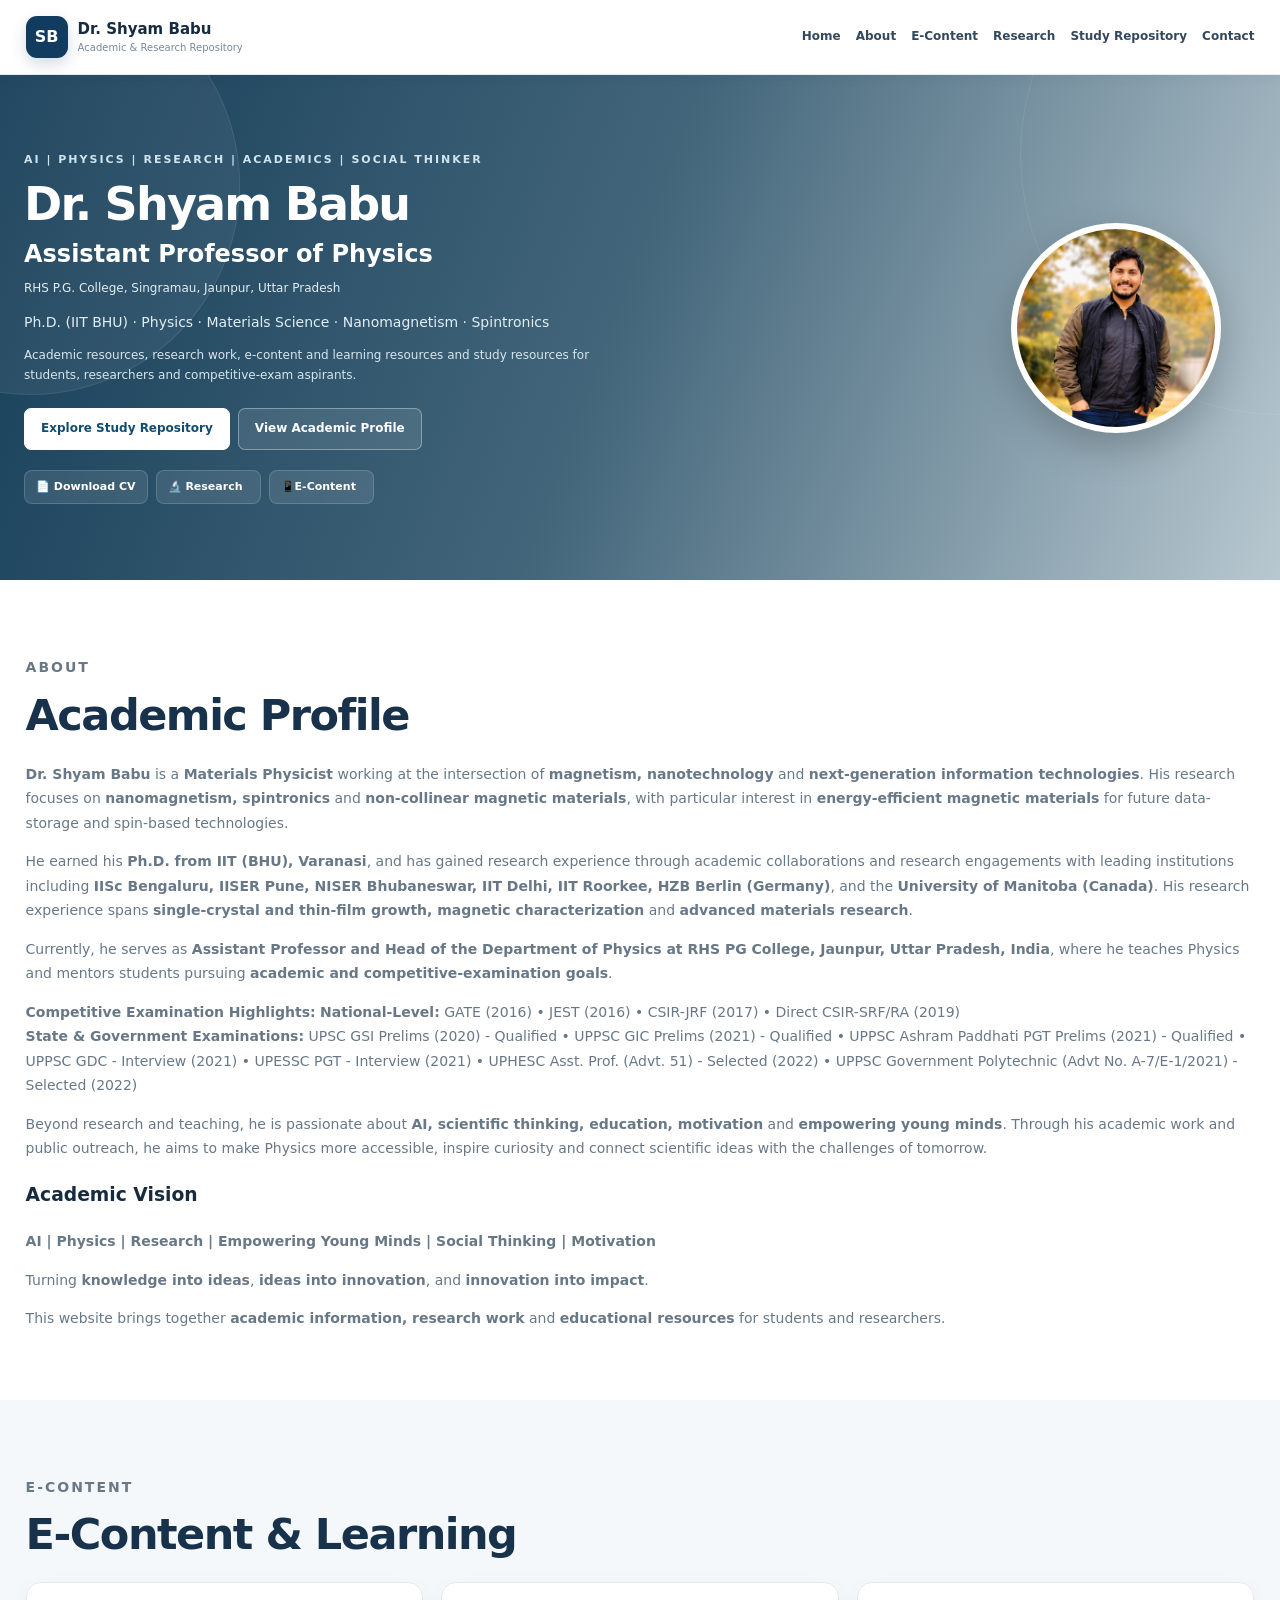
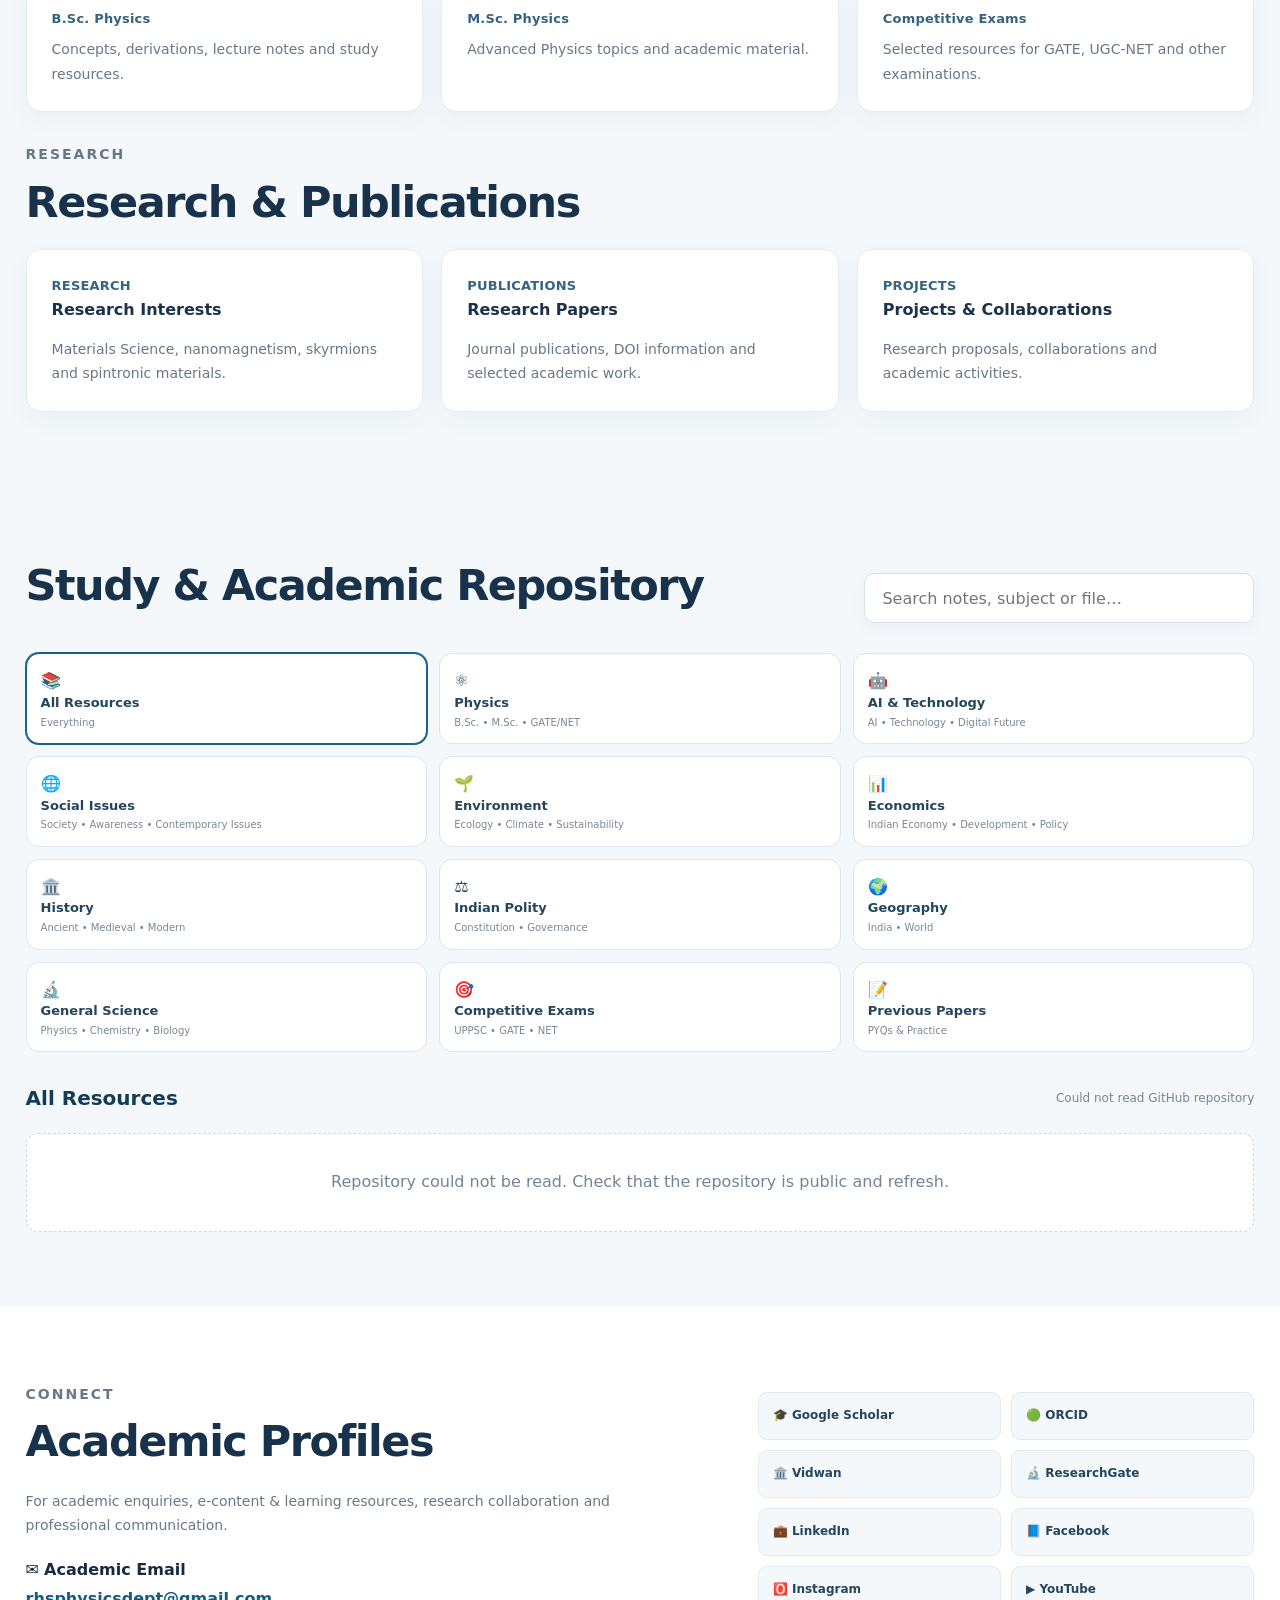
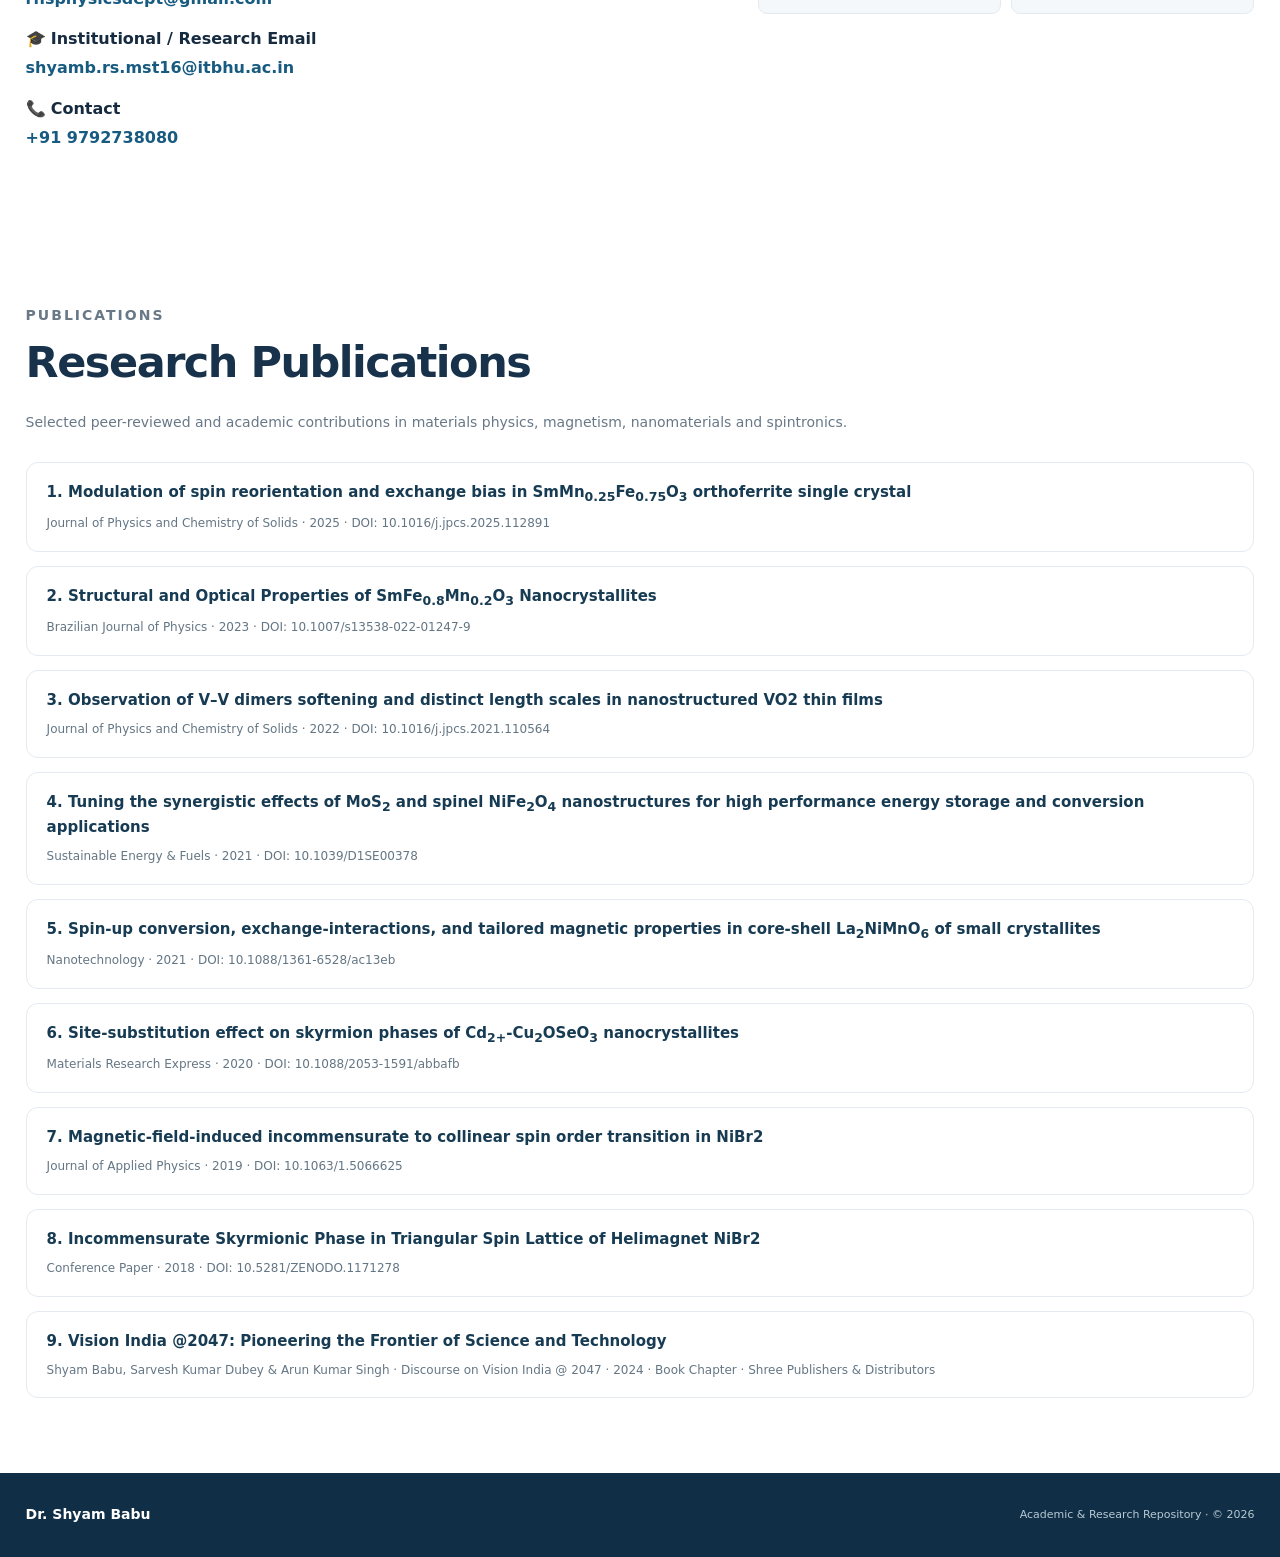
==== commit d1039daf: "Update index.html" ====
--- a/index.html
+++ b/index.html
@@ -347,8 +347,9 @@
 
 <div class="grid3">
 
-<article class="card" 
-onclick="openUGContent()">
+<article class="card"
+onclick="openUGContent()"
+style="cursor: pointer;">
 
 <b>B.Sc. Physics</b>
 
@@ -459,7 +460,7 @@
 <td>
 <a href="https://drive.google.com/file/d/1KLpRHaTwhCG8JriPxHSFrTO_q3T11s3z/view?usp=sharing"
    class="cm-q q2">
-PDF / Notes
+Class Notes / PDF
 </a>
 </td>
 
@@ -490,7 +491,7 @@
 </td>
 
 <td>
-<a href="https://raw.githubusercontent.com/drshyambabu/drshyambabu.github.io/main/study-material/physics/Classical_Mechanics_Units_1_%26_2_Extended_Lecture_Notes_Dr_Shyam_Babu.pdf"
+<a href="https://drive.google.com/file/d/12QpnxI3ShAChgkTnfvAX9Elrlb8Hp4ET/view?usp=sharing"
    class="cm-q q4">
 Quiz / Self-Assessment
 </a>
@@ -519,7 +520,7 @@
 <td>
 <a href="https://drive.google.com/file/d/1MkrbgOzf6YFNxI0odQnrYdMctdRUMtQf/view?usp=sharing"
    class="cm-q q2">
-PDF / Notes
+Class Notes / PDF
 </a>
 </td>
 
@@ -550,7 +551,7 @@
 </td>
 
 <td>
-<a href="https://raw.githubusercontent.com/drshyambabu/drshyambabu.github.io/main/study-material/physics/Classical_Mechanics_Units_1_%26_2_Extended_Lecture_Notes_Dr_Shyam_Babu.pdf"
+<a href="https://drive.google.com/file/d/1WTS7IH3OTZ6z7_SN2li32qnvbkqS7jxU/view?usp=sharing"
    class="cm-q q4">
 Quiz / Self-Assessment
 </a>
@@ -579,7 +580,7 @@
 <td>
 <a href="https://drive.google.com/file/d/1uMeY_xq49daXuk-1EfwByXY_HZ_T0MP1/view?usp=sharing"
    class="cm-q q2">
-PDF / Notes
+Class Notes / PDF
 </a>
 </td>
 
@@ -610,7 +611,7 @@
 </td>
 
 <td>
-<a href="https://raw.githubusercontent.com/drshyambabu/drshyambabu.github.io/main/study-material/physics/Classical_Mechanics_Units_1_%26_2_Extended_Lecture_Notes_Dr_Shyam_Babu.pdf"
+<a href="https://drive.google.com/file/d/12-v05eIGgSo7JSzasBFTjwKfEgIZxJT4/view?usp=sharing"
    class="cm-q q4">
 Quiz / Self-Assessment
 </a>
@@ -637,17 +638,17 @@
 </td>
 
 <td>
+<a href="https://drive.google.com/file/d/112aqzrovCUnECzUO9vub9wl64hKwYAv1/view?usp=sharing"
+   class="cm-q q2">
+Class Notes / PDF
+</a>
+</td>
+
+<td>
+
+<div class="cm-q q3">
+
 <a href="https://raw.githubusercontent.com/drshyambabu/drshyambabu.github.io/main/study-material/physics/Classical_Mechanics_Units_1_%26_2_Extended_Lecture_Notes_Dr_Shyam_Babu.pdf"
-   class="cm-q q2">
-PDF / Notes
-</a>
-</td>
-
-<td>
-
-<div class="cm-q q3">
-
-<a href="https://drive.google.com/file/d/112aqzrovCUnECzUO9vub9wl64hKwYAv1/view?usp=sharing"
    target="_blank"
    rel="noopener">
 Resource 1
@@ -670,7 +671,7 @@
 </td>
 
 <td>
-<a href="https://raw.githubusercontent.com/drshyambabu/drshyambabu.github.io/main/study-material/physics/Classical_Mechanics_Units_1_%26_2_Extended_Lecture_Notes_Dr_Shyam_Babu.pdf"
+<a href="https://drive.google.com/file/d/1kSRi35JUm6ZIEqVFbGPZUCLoXbnx3DCH/view?usp=sharing"
    class="cm-q q4">
 Quiz / Self-Assessment
 </a>
@@ -1087,6 +1088,24 @@
         </small>
       </a>
 
+          <a class="publication-card"
+   href="https://drive.google.com/file/d/1k4mOLqtxAtPfxVor3OMQQsDpaAK3gBOB/view?usp=sharing"
+   target="_blank"
+   rel="noopener">
+
+  <strong>
+    9. Vision India @2047: Pioneering the Frontier of
+    Science and Technology
+  </strong>
+
+  <small>
+    Shyam Babu, Sarvesh Kumar Dubey & Arun Kumar Singh ·
+    Discourse on Vision India @ 2047 · 2024 ·
+    Book Chapter · Shree Publishers & Distributors
+  </small>
+
+</a>
+
     </div>
 
   </div>
--- a/style.css
+++ b/style.css
@@ -1214,8 +1214,8 @@
 @media (min-width:1001px) and (max-width:1700px){
 
   .container{
-    width:94%;
-    max-width:1160px;
+    width:96%;
+    max-width:none;
   }
 
   /* HERO */
